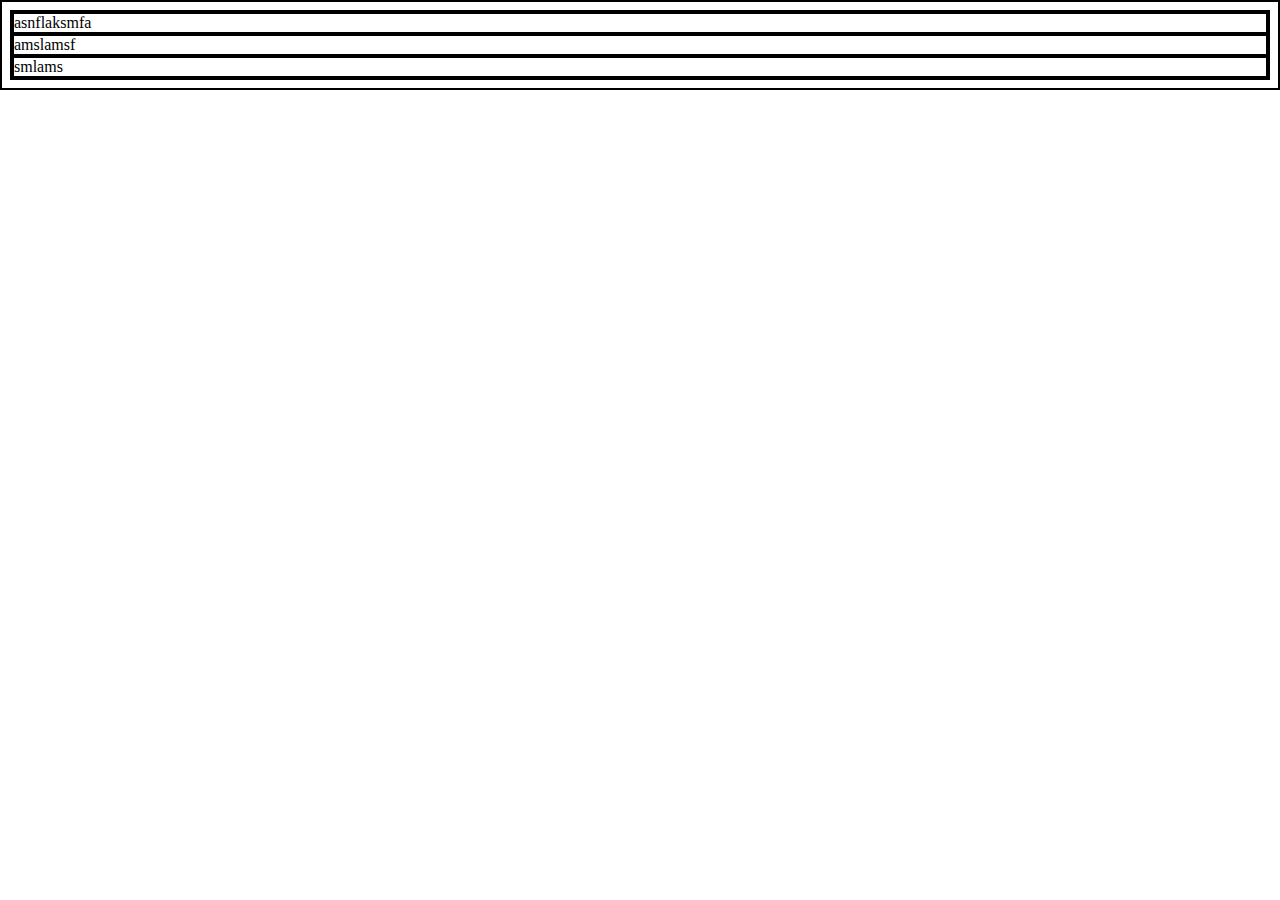
==== googlehome.html @ 2f6ad2fe "first commit" ====
<!DOCTYPE html>
<html lang="en">
  <head>
    <meta charset="UTF-8" />
    <meta http-equiv="X-UA-Compatible" content="IE=edge" />
    <meta name="viewport" content="width=device-width, initial-scale=1.0" />
    <title>Document</title>
    <link rel="stylesheet" href="./assets/css/googlehome.css" />
  </head>
  <body>
    <header>asnflaksmfa</header>
    <main>amslamsf</main>
    <footer>smlams</footer>
  </body>
</html>
---- assets/css/googlehome.css ----
* {
  border: 2px solid black;
  box-sizing: border-box;
}
header {
}
main {
  height: 94%;
}
footer {
  height: 3%;
}
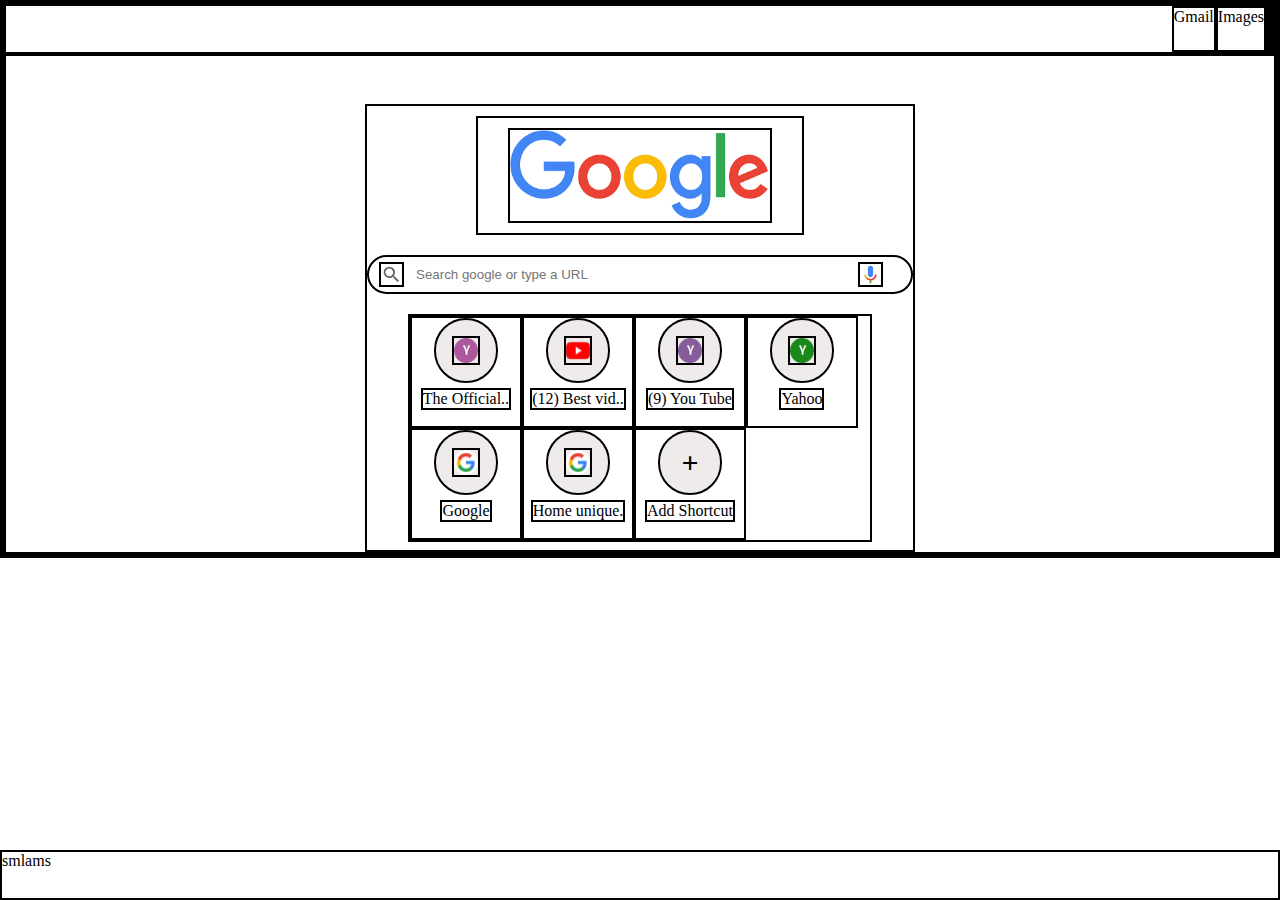
==== commit 5e2cf615: "first" ====
--- a/googlehome.html
+++ b/googlehome.html
@@ -8,8 +8,70 @@
     <link rel="stylesheet" href="./assets/css/googlehome.css" />
   </head>
   <body>
-    <header>asnflaksmfa</header>
-    <main>amslamsf</main>
+    <header>
+      <div>Gmail</div>
+      <div>Images</div>
+      <div></div>
+      <div></div>
+    </header>
+    <main>
+      <div class="container">
+        <div class="imgholder">
+          <img class="mainimg" src="./assets/img/google.png" alt="" />
+        </div>
+        <div class="inputcontainer">
+          <img class="icons" src="./assets/img/search.svg" alt="" />
+          <input type="text" placeholder="Search google or type a URL" />
+          <img class="icons" src="./assets/img/colormic.svg" alt="" />
+        </div>
+        <div class="shortcuts">
+          <div class="shortcontain">
+            <div class="shortimgcont">
+              <img
+                src="./assets/img/yifi official.png"
+                alt=""
+                class="shortimg"
+              />
+            </div>
+            <div class="shortname">The Official..</div>
+          </div>
+          <div class="shortcontain">
+            <div class="shortimgcont">
+              <img src="./assets/img/yoube.png" alt="" class="shortimg" />
+            </div>
+            <div class="shortname">(12) Best vid..</div>
+          </div>
+          <div class="shortcontain">
+            <div class="shortimgcont">
+              <img src="./assets/img/youtube.png" alt="" class="shortimg" />
+            </div>
+            <div class="shortname">(9) You Tube</div>
+          </div>
+          <div class="shortcontain">
+            <div class="shortimgcont">
+              <img src="./assets/img/yahoo.png" alt="" class="shortimg" />
+            </div>
+            <div class="shortname">Yahoo</div>
+          </div>
+          <div class="shortcontain">
+            <div class="shortimgcont">
+              <img src="./assets/img/googleG.png" alt="" class="shortimg" />
+            </div>
+            <div class="shortname">Google</div>
+          </div>
+          <div class="shortcontain">
+            <div class="shortimgcont">
+              <img src="./assets/img/googleG.png" alt="" class="shortimg" />
+            </div>
+            <div class="shortname">Home unique.</div>
+          </div>
+          <div class="shortcontain">
+            <div class="shortimgcont">+</div>
+            <div class="shortname">Add Shortcut</div>
+          </div>
+        </div>
+      </div>
+    </main>
     <footer>smlams</footer>
   </body>
 </html>
--- a/assets/css/googlehome.css
+++ b/assets/css/googlehome.css
@@ -1,12 +1,95 @@
 * {
   border: 2px solid black;
   box-sizing: border-box;
+  margin: 0px;
 }
+
 header {
+  height: 50px;
+  position: relative;
+  top: 0px;
+  left: 0px;
+  right: 0px;
+  justify-content: right;
+  display: flex;
 }
 main {
-  height: 94%;
+  height: 500px;
+  display: flex;
+  justify-content: center;
+  padding-top: 3rem;
+}
+.container {
+  height: 100%;
+  width: 550px;
+  display: flex;
+  align-items: center;
+  flex-direction: column;
+}
+.imgholder {
+  width: 60%;
+  height: 27%;
+  object-fit: contain;
+  padding: 10px 30px 10px 30px;
+  margin: 10px;
+}
+.mainimg {
+  height: 100%;
+  width: 100%;
+}
+.inputcontainer {
+  display: flex;
+  align-items: center;
+  width: 100%;
+  margin: 10px;
+  border-radius: 30px;
+}
+.icons {
+  width: 25px;
+  margin: 5px 10px 5px 10px;
+}
+input {
+  height: 80%;
+  width: 80%;
+  border: none;
+  outline: none;
+}
+.shortcuts {
+  width: 85%;
+  margin: 10px;
+  display: flex;
+  flex-wrap: wrap;
+}
+.shortcontain {
+  width: 112px;
+  height: 112px;
+  display: flex;
+  align-items: center;
+  flex-direction: column;
+}
+.shortimgcont {
+  height: 60%;
+  width: 60%;
+  border-radius: 50%;
+  object-fit: contain;
+  display: flex;
+  justify-content: center;
+  align-items: center;
+  background-color: rgb(239, 235, 235);
+  font-size: 30px;
+  font-weight: 900;
+}
+.shortimg {
+  width: 47%;
+}
+.shortname {
+  margin: 5%;
+  height: 20%;
 }
 footer {
-  height: 3%;
+  height: 50px;
+  position: absolute;
+  bottom: 0px;
+  left: 0px;
+  right: 0px;
 }
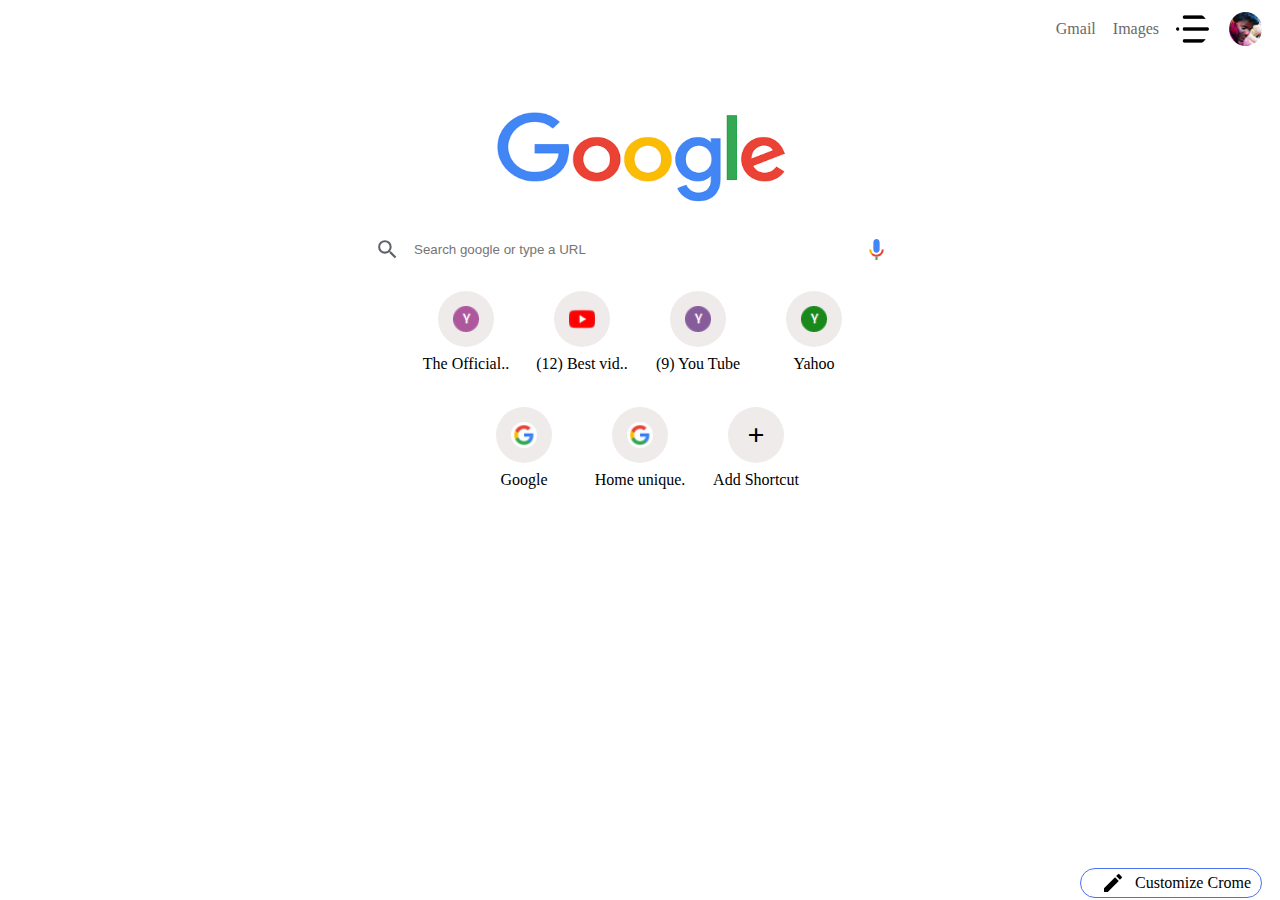
==== commit 0ab5936a: "final" ====
--- a/googlehome.html
+++ b/googlehome.html
@@ -9,10 +9,14 @@
   </head>
   <body>
     <header>
-      <div>Gmail</div>
-      <div>Images</div>
-      <div></div>
-      <div></div>
+      <div class="headdiv">Gmail</div>
+      <div class="headdiv">Images</div>
+      <div class="headdiv1">
+        <img src="./assets/img/optionGH.jpg" alt="" class="topicon" />
+      </div>
+      <div class="headdiv1">
+        <img src="./assets/img/my" alt="" class="topicon" />
+      </div>
     </header>
     <main>
       <div class="container">
@@ -72,6 +76,13 @@
         </div>
       </div>
     </main>
-    <footer>smlams</footer>
+    <footer>
+      <img
+        style="margin: 10px; color: rgb(73, 113, 242)"
+        src="./assets/img/pen.svg"
+        alt=""
+      />
+      Customize Crome
+    </footer>
   </body>
 </html>
--- a/assets/css/googlehome.css
+++ b/assets/css/googlehome.css
@@ -1,7 +1,6 @@
 * {
-  border: 2px solid black;
+  margin: 2px;
   box-sizing: border-box;
-  margin: 0px;
 }
 
 header {
@@ -12,12 +11,34 @@
   right: 0px;
   justify-content: right;
   display: flex;
+  color: rgb(106, 105, 105);
+}
+.headdiv {
+  padding: 6px;
+  display: flex;
+  align-items: center;
+  margin-right: 3px;
+}
+.headdiv1 {
+  padding: 6px;
+  display: flex;
+  align-items: center;
+  justify-content: center;
+  object-fit: cover;
+  border-radius: 50%;
+  width: 45px;
+  margin-right: 6px;
+}
+.topicon {
+  width: 100%;
+  height: 100%;
+  border-radius: 50%;
 }
 main {
   height: 500px;
   display: flex;
   justify-content: center;
-  padding-top: 3rem;
+  padding-top: 2rem;
 }
 .container {
   height: 100%;
@@ -28,9 +49,9 @@
 }
 .imgholder {
   width: 60%;
-  height: 27%;
+  height: 24%;
   object-fit: contain;
-  padding: 10px 30px 10px 30px;
+  padding: 10px 20px 10px 20px;
   margin: 10px;
 }
 .mainimg {
@@ -58,6 +79,7 @@
   width: 85%;
   margin: 10px;
   display: flex;
+  justify-content: center;
   flex-wrap: wrap;
 }
 .shortcontain {
@@ -68,8 +90,8 @@
   flex-direction: column;
 }
 .shortimgcont {
-  height: 60%;
-  width: 60%;
+  height: 50%;
+  width: 50%;
   border-radius: 50%;
   object-fit: contain;
   display: flex;
@@ -87,9 +109,13 @@
   height: 20%;
 }
 footer {
-  height: 50px;
+  height: 30px;
   position: absolute;
   bottom: 0px;
-  left: 0px;
-  right: 0px;
+  right: 16px;
+  display: flex;
+  align-items: center;
+  border-radius: 40px;
+  border: 1px solid rgb(73, 113, 242);
+  padding: 10px;
 }
